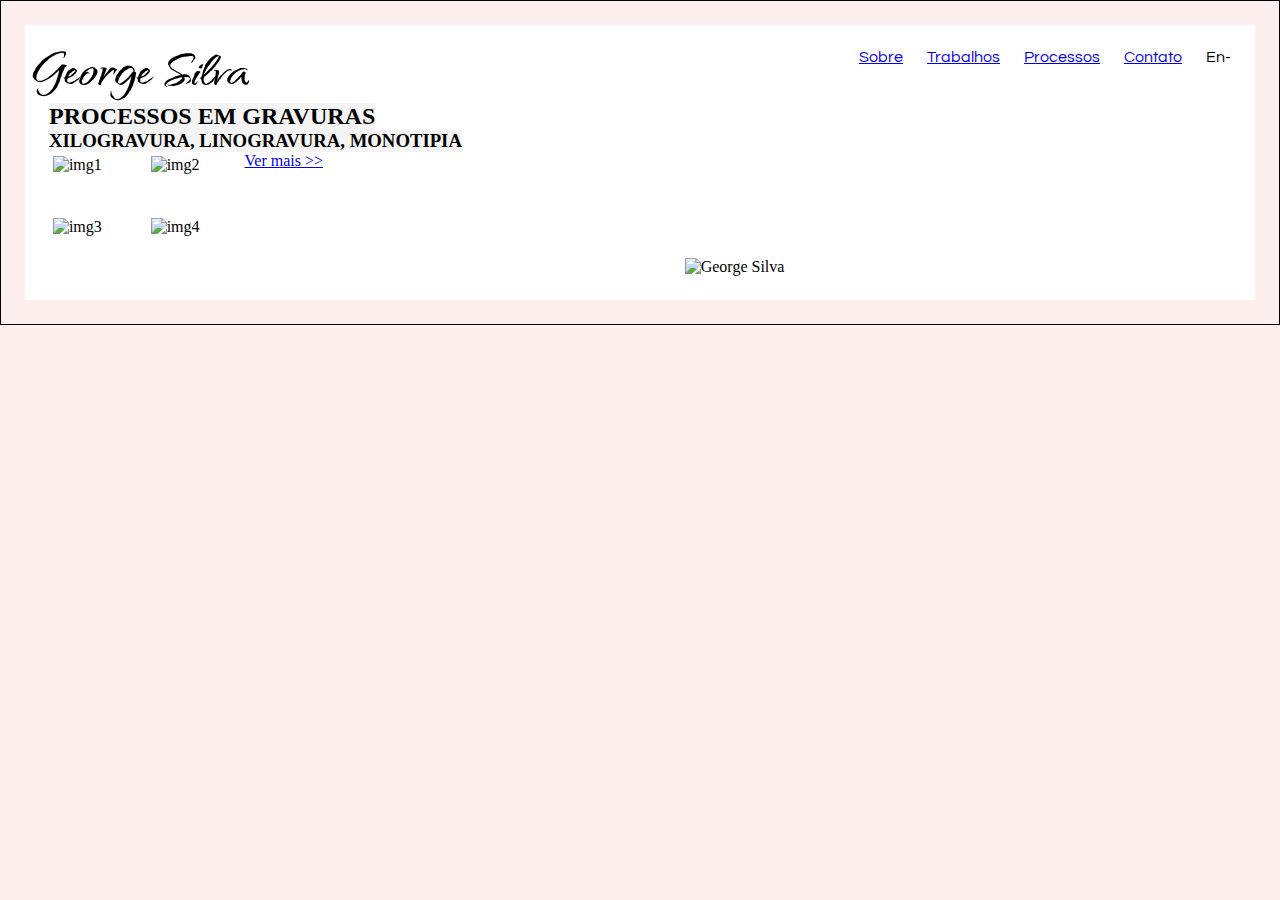
==== index.html @ bd926e04 "09-09" ====
<!DOCTYPE html>
<html lang="pt-br">
<head>
    
    <meta charset="UTF-8">
    <meta name="viewport" content="width=device-width, initial-scale=1.0">
    <link rel="preconnect" href="https://fonts.googleapis.com">
    <link rel="preconnect" href="https://fonts.gstatic.com" crossorigin>
    <link href="https://fonts.googleapis.com/css2?family=Questrial&display=swap" rel="stylesheet">
    <link href="https://fonts.googleapis.com/css2?family=Qwitcher+Grypen&display=swap" rel="stylesheet"> 
    <link href="https://fonts.googleapis.com/css2?family=Cormorant+Garamond:ital,wght@0,300;0,400;0,500;0,600;0,700;1,300;1,400;1,500;1,600;1,700&display=swap" rel="stylesheet">
    <title>George Silva</title>
    <link rel="stylesheet" href="style.css">
</head>

<body>
    <div class="fundo">
        <header>
            <h1>George Silva</h1>
            <nav class="menu-principal">
                <ul>
                    <li><a href="sobre.html">Sobre</a></li>
                    <li><a href="trabalhos.html">Trabalhos</a></li>
                    <li><a href="processos.html">Processos</a></li>
                    <li><a href="contato.html">Contato</a></li>
                    <li>En-</li>
                </ul>
            </nav>
        </header> 
        
        
        <main>
            <div class="box" id="esquerdaIndex">
                <div class="box-cinza" id="h2Index">
                    <h2>PROCESSOS EM GRAVURAS</h2>
                </div>   
                <h3>XILOGRAVURA, LINOGRAVURA, MONOTIPIA</h3>
                <div class="imagens-soltas" id="imagensIndex">
                    <img src="imagens/1.jpg" alt="img1">
                    <img src="imagens/2.jpg" alt="img2">
                    <img src="imagens/3.jpg" alt="img3">
                    <img src="imagens/4.jpg" alt="img4">
                </div>
                <a class="botao-link" id="verMaisIndex" href="sobre.html">Ver mais >></a>
            </div>    
            
            <img src="imagens/divulgacao.png" alt="George Silva" id="imagemDivulgacao">
            
        </main>
        </div>
    
        <footer>
        
        </footer>
</body>

</html>
---- style.css ----
*{
    margin: 0;
    padding: 0;
    list-style: none;
}
            /* BODY */
body{
    border: 1px, black, solid;
    background-color: #FEEFEF;
    height: 100%; 
}

.fundo{
    background-color: rgb(255, 255, 255);
    margin: 1.5em;  
    /* width: 95%;
    height: 96%; */
    display: flex;
    justify-content: center;
    /* align-items: center; */
    flex-direction: column;
    padding: 0.5em;
}

            /* HEADER */
header{
    display: flex;
    flex-wrap: wrap;
    justify-content: space-between;
    align-items:top ;
    /* margin-left: 1em; */
    
}
nav{
    font-family:Questrial;
    padding: 1em;
}
nav ul{
    display: flex;
    flex-wrap: wrap;
}
nav li{
    margin: 0 0 0 1.5em;
    /* padding: 1em; */
}
h1{
    font-family: 'Qwitcher Grypen', sans-serif;
    font-size: 4em;
    /* padding: 0.5em; */
}

            /* MAIN */

main{
    /* background-color: aquamarine; */
    display: flex;
    flex-direction: row;
    flex-wrap: wrap-reverse;   
    justify-content: space-between;  
    align-items:end;
}
#esquerdaIndex{
    /* background-color: rgb(216, 204, 173); */
    width: 50%;
    height: auto;
    display: flex;
    flex-wrap: wrap;
    margin-bottom: 1em ;
    margin-left: 1em;

}
#h2Index{
    background-color:rgba(236, 236, 236, 0.6);
    white-space: nowrap;
    text-align: center;
}
main h3{
    white-space: nowrap;
    background-color:rgba(236, 236, 236, 0.6);
    text-align: center
}

#imagensIndex{
    display: flex;
    flex-wrap: wrap;

}

.imagens-soltas img {
    width: 46%; /* Cada imagem ocupará 50% da largura */
    padding: 2%;
    aspect-ratio: 1 / 0.6;
}

#imagemDivulgacao{
    width: 45%;
    height: auto;
    padding: 1em;
    padding-top: 0;
}
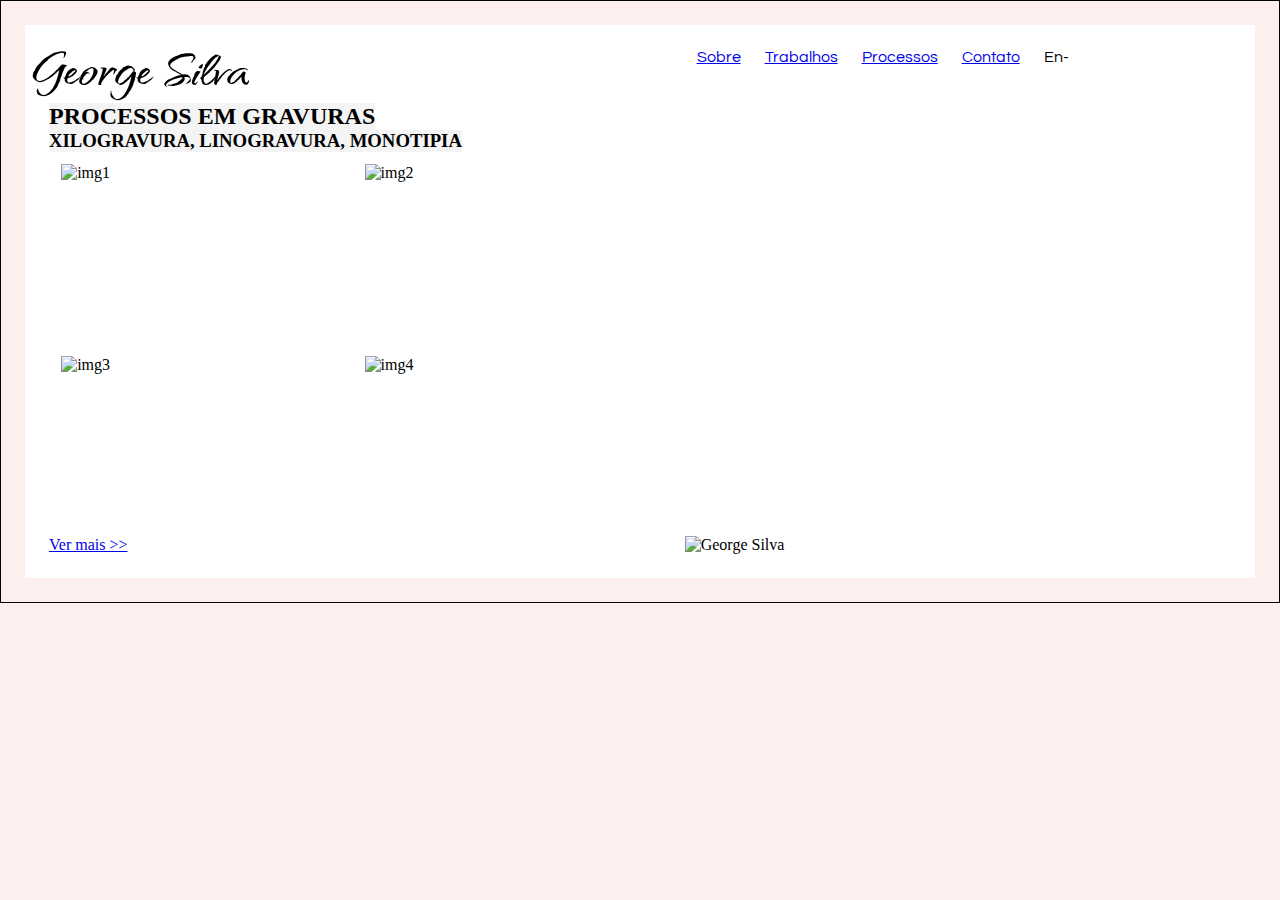
==== commit 3287e1f8: "10-09" ====
--- a/index.html
+++ b/index.html
@@ -29,7 +29,7 @@
         </header> 
         
         
-        <main>
+        <main id="mainIndex">
             <div class="box" id="esquerdaIndex">
                 <div class="box-cinza" id="h2Index">
                     <h2>PROCESSOS EM GRAVURAS</h2>
--- a/style.css
+++ b/style.css
@@ -17,27 +17,31 @@
     height: 96%; */
     display: flex;
     justify-content: center;
-    /* align-items: center; */
+    align-items: center;
     flex-direction: column;
     padding: 0.5em;
 }
 
             /* HEADER */
 header{
-    display: flex;
-    flex-wrap: wrap;
-    justify-content: space-between;
-    align-items:top ;
-    /* margin-left: 1em; */
+    width: 100%;
+    display: flex;
+    flex-direction: row;
+    flex-wrap: wrap;
+    justify-content: space-between; 
+    align-content: center;
+
+    /* align-items:flex-start; */
     
 }
 nav{
+    width: 46%;
     font-family:Questrial;
     padding: 1em;
 }
 nav ul{
     display: flex;
-    flex-wrap: wrap;
+    flex-wrap: nowrap;
 }
 nav li{
     margin: 0 0 0 1.5em;
@@ -46,13 +50,16 @@
 h1{
     font-family: 'Qwitcher Grypen', sans-serif;
     font-size: 4em;
+    width: 50%;
+    white-space: nowrap;
     /* padding: 0.5em; */
 }
 
-            /* MAIN */
-
-main{
+            /* INDEX */
+
+#mainIndex{
     /* background-color: aquamarine; */
+    width: 100%;
     display: flex;
     flex-direction: row;
     flex-wrap: wrap-reverse;   
@@ -81,6 +88,7 @@
 }
 
 #imagensIndex{
+    min-width: 100%;
     display: flex;
     flex-wrap: wrap;
 
@@ -98,3 +106,207 @@
     padding: 1em;
     padding-top: 0;
 }
+
+
+
+        /* SOBRE*/
+
+#mainSobre{
+      /* background-color: aquamarine; */
+    width: 100%;
+    display: flex;
+    flex-direction: column;
+    flex-wrap: wrap;   
+    justify-content: space-between;  
+    align-items:end;
+    }
+
+#boxCimaSobre{
+    width: 100%;
+    display: flex;
+    flex-direction: row;
+    flex-wrap: wrap-reverse;   
+    justify-content: space-between;  
+    align-items:end;
+
+}
+
+#boxSobre{
+    background-color:rgba(236, 236, 236, 0.6);
+    width: 50%;
+    display: flex;
+    flex-direction: row;
+    flex-wrap: wrap;   
+    justify-content: space-between;  
+    align-items:end;
+}
+#imagensSobre{
+    background-color:rgba(222, 20, 20, 0.6);
+    width: 45%;
+    height: auto;
+    padding: 1em;
+    padding-top: 0;
+
+}
+#boxBaixoSobre{
+    width: 100%;
+    display: flex;
+    flex-direction: column;
+    flex-wrap: wrap;   
+    justify-content: center;  
+    align-items:center;
+
+}
+
+#boxUltimosTrabalhos{
+    height: 400px;
+    background-color:rgba(236, 236, 236, 0.6);
+    text-align: center;
+    display: flex;
+    flex-direction: column;
+    justify-content: space-between;
+    align-items: center;
+
+}
+
+#imagensUltimosTrabalhos{
+    display: flex;
+    justify-content: space-between;
+    width: 100%;
+    padding: 2%;
+    position: absolute;
+}
+#imagensUltimosTrabalhos img{
+    /* height: 100%; */
+    padding: 0;
+    aspect-ratio: 1 / 1;
+}
+#inicioSobre{
+/* alinhar "botao" a esquerda */
+}
+
+
+        /* TRABALHOS */
+
+#mainTrabalhos{
+   background-color: aquamarine;
+   width: 100%;
+   display: flex;
+   flex-direction: column;
+   align-items: flex-end;
+
+}
+#boxTrabalhos{
+    /* caixa cinza */
+
+}
+#mainTrabalhos h2{
+margin: 1em;
+}
+#imagensTrabalhos{
+    display: flex;
+    flex-wrap: wrap;
+    flex-direction: row;
+    justify-content: center;
+    width: 100%;
+
+}
+#imagensTrabalhos img {
+    background-color: blueviolet;
+    width: 27%;
+    margin: 0.5em;
+    aspect-ratio: 1 / 1;
+}
+
+#inicioTrabalhos{
+    margin: 1em;
+}
+
+
+        /* PROCESSOS */
+
+#mainProcessos{
+          background-color: aquamarine;
+          width: 100%;
+          display: flex;
+          flex-direction: column;
+          flex-wrap: wrap;   
+          justify-content: space-between;  
+          align-items:center;
+}
+#processosXilogravura{
+    background-color: #FEEFEF;
+    width: 100%;
+    display: flex;
+    flex-wrap: wrap;
+    flex-direction: row;
+    justify-content: space-between;
+    align-items: center;
+}
+#boxXilogravura{
+    width: 40%;
+
+}
+#imagensXilogravura{
+    background-color: rgb(228, 203, 171);
+    width: 40%;
+}
+#imagensXilogravura img{
+    background-color: blueviolet;
+    width: 90%;
+    margin-left: 1em;
+    aspect-ratio: 1.5/1;  
+
+}
+
+#processosLinogravura{
+    background-color: #FEEFEF;
+    width: 100%;
+    display: flex;
+    flex-wrap: wrap;
+    flex-direction: row;
+    justify-content: space-between;
+    align-items: center;
+}
+#boxLinogravura{
+    width: 40%;
+
+}
+#imagensLinogravura{
+    background-color: rgb(228, 203, 171);
+    width: 40%;
+}
+#imagensLinogravura img{
+    background-color: blueviolet;
+    width: 90%;
+    margin-left: 1em;
+    aspect-ratio: 1.5/1;  
+
+}
+
+#processosMonotipia{
+    padding: 0.5em;
+    background-color: #505050;
+    width: 100%;
+    display: flex;
+    flex-wrap: wrap;
+    flex-direction: row;
+    justify-content: space-between;
+    align-items: center;
+}
+#boxMonotipia{
+    margin: 1em;
+    width: 50%;
+
+}
+#imagensMonotipia{
+    background-color: rgb(228, 203, 171);
+    width: 40%;
+}
+#imagensMonotipia img{
+    background-color: blueviolet;
+    width: 90%;
+    margin-left: 1em;
+    aspect-ratio: 1.5/1;  
+
+}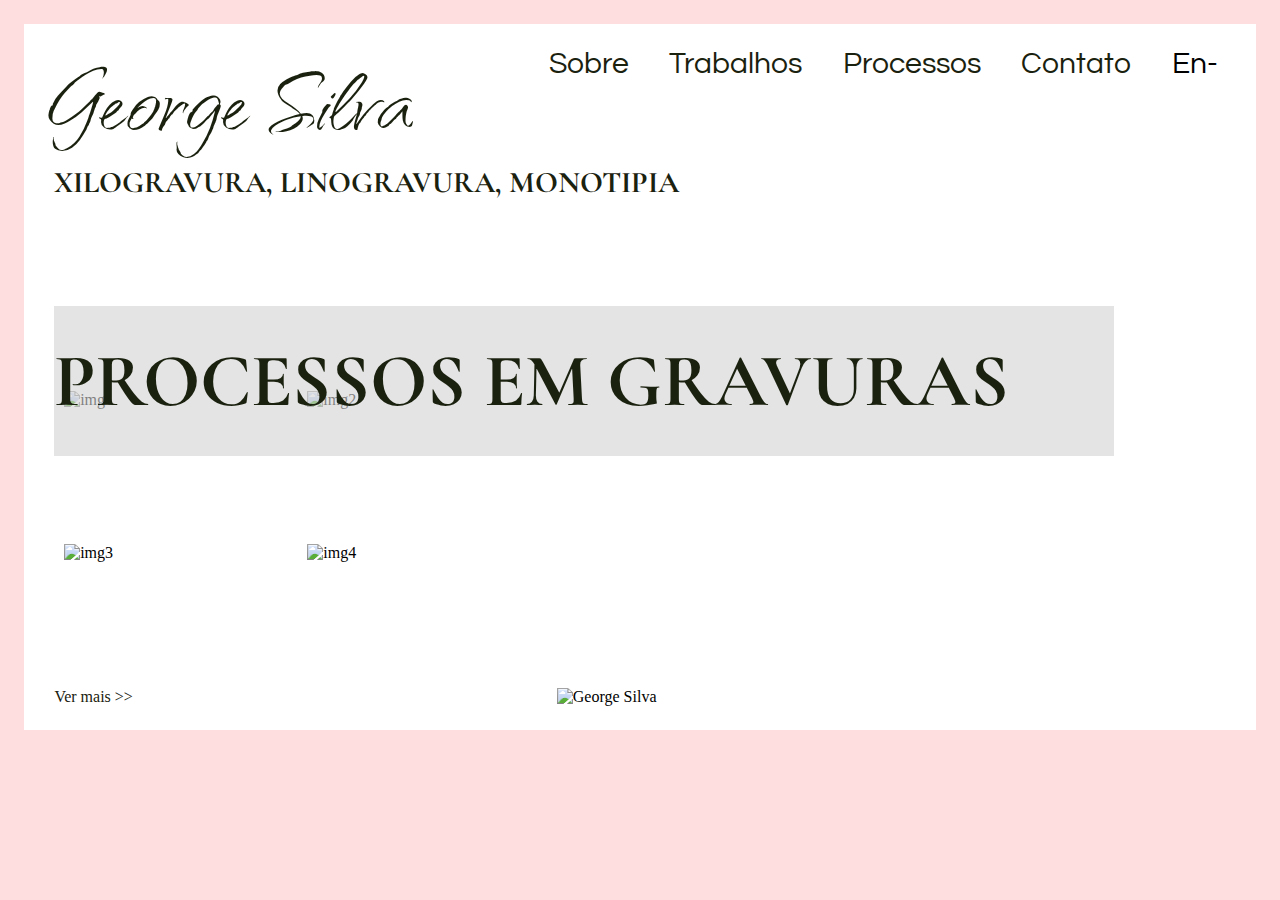
==== commit e0d979bb: "16-09" ====
--- a/index.html
+++ b/index.html
@@ -16,7 +16,7 @@
 <body>
     <div class="fundo">
         <header>
-            <h1>George Silva</h1>
+            <h1><a href="index.html">George Silva</a></h1>
             <nav class="menu-principal">
                 <ul>
                     <li><a href="sobre.html">Sobre</a></li>
--- a/style.css
+++ b/style.css
@@ -5,9 +5,9 @@
 }
             /* BODY */
 body{
-    border: 1px, black, solid;
-    background-color: #FEEFEF;
+    background-color: #fedede;
     height: 100%; 
+    min-width: 360px;
 }
 
 .fundo{
@@ -28,33 +28,44 @@
     display: flex;
     flex-direction: row;
     flex-wrap: wrap;
-    justify-content: space-between; 
-    align-content: center;
-
-    /* align-items:flex-start; */
+    justify-content: center;
+    /* align-content: center;  */
+
+    align-items:flex-start;
     
 }
 nav{
-    width: 46%;
+    width: 55%;
     font-family:Questrial;
     padding: 1em;
 }
 nav ul{
     display: flex;
     flex-wrap: nowrap;
+    justify-content: space-between;
+
 }
 nav li{
-    margin: 0 0 0 1.5em;
-    /* padding: 1em; */
+font-size: 30px;
 }
 h1{
     font-family: 'Qwitcher Grypen', sans-serif;
-    font-size: 4em;
-    width: 50%;
+    font-size: 120px;
+    width: 40%;
     white-space: nowrap;
-    /* padding: 0.5em; */
-}
-
+    text-align: left;
+    font-weight: normal;
+}
+
+h2, h3{
+    font-family: 'Cormorant Garamond';
+    color: rgb(26, 33, 14);
+}
+
+a{
+    text-decoration: none;
+    color: rgb(26, 33, 14);
+}
             /* INDEX */
 
 #mainIndex{
@@ -63,12 +74,12 @@
     display: flex;
     flex-direction: row;
     flex-wrap: wrap-reverse;   
-    justify-content: space-between;  
+    justify-content: center;  
     align-items:end;
 }
 #esquerdaIndex{
     /* background-color: rgb(216, 204, 173); */
-    width: 50%;
+    width: 40%;
     height: auto;
     display: flex;
     flex-wrap: wrap;
@@ -77,14 +88,27 @@
 
 }
 #h2Index{
-    background-color:rgba(236, 236, 236, 0.6);
+    background-color:rgba(210, 210, 210, 0.6);
+    position: absolute;
+    /* margin-block-start: -3em; */
+    width: 1060px;
+    height: 150px;
+    top: 34%;
+    align-content: center;
+}
+#h2Index h2{
+    font-size: 75px;
     white-space: nowrap;
-    text-align: center;
-}
-main h3{
+    text-align: left;
+
+
+}
+#mainIndex h3{
     white-space: nowrap;
-    background-color:rgba(236, 236, 236, 0.6);
-    text-align: center
+    /* background-color:rgba(210, 210, 210, 0.6); */
+    text-align: center;
+    margin-bottom: 6em;
+    font-size: 30px;
 }
 
 #imagensIndex{
@@ -101,7 +125,7 @@
 }
 
 #imagemDivulgacao{
-    width: 45%;
+    width: 55%;
     height: auto;
     padding: 1em;
     padding-top: 0;
@@ -110,6 +134,7 @@
 
 
         /* SOBRE*/
+
 
 #mainSobre{
       /* background-color: aquamarine; */
@@ -126,27 +151,46 @@
     display: flex;
     flex-direction: row;
     flex-wrap: wrap-reverse;   
-    justify-content: space-between;  
-    align-items:end;
+    justify-content: center;  
+    align-items:center;
+}
+#esquerdaSobre{
+    width: 48%;
+    height: auto;
+    display: flex;
+    flex-wrap: wrap;
+    margin-bottom: 1em ;
+    margin-left: 1em;
+}
+#imagemDivulgacaoSobre{
+    width: 45%;
+    height: auto;
+    padding: 1em;
+    padding-top: 0;
 
 }
 
 #boxSobre{
-    background-color:rgba(236, 236, 236, 0.6);
-    width: 50%;
-    display: flex;
-    flex-direction: row;
+    padding: 0.5em;
+    background-color:rgba(210, 210, 210, 0.6);
+    width: 40%;
+    display: flex;
+    flex-direction: column;
     flex-wrap: wrap;   
     justify-content: space-between;  
-    align-items:end;
+    /* align-items:center; */
+    aspect-ratio: 1/1;
 }
 #imagensSobre{
     background-color:rgba(222, 20, 20, 0.6);
-    width: 45%;
-    height: auto;
-    padding: 1em;
-    padding-top: 0;
-
+    width: 55%;
+
+
+}
+#imagensSobre img{
+    width: 100%;
+    background-color: blueviolet;
+    aspect-ratio: 1 / 1.4;
 }
 #boxBaixoSobre{
     width: 100%;
@@ -159,8 +203,10 @@
 }
 
 #boxUltimosTrabalhos{
-    height: 400px;
-    background-color:rgba(236, 236, 236, 0.6);
+    padding: 0.5em;
+    height: 500px;
+    width: 70%;
+    background-color:rgba(210, 210, 210, 0.6);
     text-align: center;
     display: flex;
     flex-direction: column;
@@ -177,9 +223,10 @@
     position: absolute;
 }
 #imagensUltimosTrabalhos img{
-    /* height: 100%; */
-    padding: 0;
+    background-color: blueviolet;
+    margin: 0.3em;
     aspect-ratio: 1 / 1;
+
 }
 #inicioSobre{
 /* alinhar "botao" a esquerda */
@@ -189,11 +236,11 @@
         /* TRABALHOS */
 
 #mainTrabalhos{
-   background-color: aquamarine;
+   /* background-color: aquamarine; */
    width: 100%;
    display: flex;
    flex-direction: column;
-   align-items: flex-end;
+   align-items: center;
 
 }
 #boxTrabalhos{
@@ -225,88 +272,128 @@
 
         /* PROCESSOS */
 
+
 #mainProcessos{
-          background-color: aquamarine;
-          width: 100%;
-          display: flex;
-          flex-direction: column;
-          flex-wrap: wrap;   
-          justify-content: space-between;  
-          align-items:center;
-}
-#processosXilogravura{
-    background-color: #FEEFEF;
-    width: 100%;
-    display: flex;
-    flex-wrap: wrap;
-    flex-direction: row;
-    justify-content: space-between;
+    /* background-color: aquamarine; */
+    width: 100%;
+    display: flex;
+    flex-direction: column;
+    flex-wrap: wrap;   
+    justify-content: space-between;  
+    align-items:center;
+    align-content: center;
+}
+#mainProcessos h2{
+    margin: 1em;
+    font-size: xx-large;
+    font-family: 'Cormorant Garamond';
+}
+#mainProcessos h3{
+    margin-bottom: 0.5em;
+    font-size: xx-large;
+    font-family: 'Cormorant Garamond';
+}
+.processos{
+    background-color: rgba(210, 210, 210, 0.6);
+    width: 95%;
+    display: flex;
+    flex-wrap: wrap;
+    flex-direction: row;
+    justify-content: center;
+    align-items: center;  
+    margin-top: 3em;
+    margin-bottom: 1em; 
+}
+.box-processos{
+    width: 50%;
+    margin: 1em;
+    display: flex;
+    flex-direction: column;
+    flex-wrap: wrap;
+    justify-content: center;
+    align-items: flex-start;
+    align-content: center;
+}
+.box-processos p{
+    width: 80%;
+    text-wrap: wrap;
+}
+.imagens-processos{
+    background-color: rgb(228, 203, 171);
+    width: 45%;
+    height: 100%;
+}
+.imagens-processos img{
+    background-color: blueviolet;
+    width: 70%;
+    margin: 1em;
+    aspect-ratio: 1/0.8;  
+}
+
+
+
+            /* CONTATO */
+
+#mainContato{
+    width: 100%;
+    height: auto;
+    display: flex;
+    flex-wrap: wrap;
+    flex-direction: column;
     align-items: center;
-}
-#boxXilogravura{
-    width: 40%;
-
-}
-#imagensXilogravura{
-    background-color: rgb(228, 203, 171);
-    width: 40%;
-}
-#imagensXilogravura img{
-    background-color: blueviolet;
-    width: 90%;
-    margin-left: 1em;
-    aspect-ratio: 1.5/1;  
-
-}
-
-#processosLinogravura{
-    background-color: #FEEFEF;
-    width: 100%;
-    display: flex;
-    flex-wrap: wrap;
-    flex-direction: row;
-    justify-content: space-between;
-    align-items: center;
-}
-#boxLinogravura{
-    width: 40%;
-
-}
-#imagensLinogravura{
-    background-color: rgb(228, 203, 171);
-    width: 40%;
-}
-#imagensLinogravura img{
-    background-color: blueviolet;
-    width: 90%;
-    margin-left: 1em;
-    aspect-ratio: 1.5/1;  
-
-}
-
-#processosMonotipia{
-    padding: 0.5em;
-    background-color: #505050;
-    width: 100%;
-    display: flex;
-    flex-wrap: wrap;
-    flex-direction: row;
-    justify-content: space-between;
-    align-items: center;
-}
-#boxMonotipia{
-    margin: 1em;
-    width: 50%;
-
-}
-#imagensMonotipia{
-    background-color: rgb(228, 203, 171);
-    width: 40%;
-}
-#imagensMonotipia img{
-    background-color: blueviolet;
-    width: 90%;
-    margin-left: 1em;
-    aspect-ratio: 1.5/1;  
-
-}+    justify-content: center;
+    background-image: url('imagens/2.jpg');
+    background-size: cover; /* Ajusta a imagem para cobrir todo o elemento */
+    background-position: center; /* Centraliza a imagem */
+    background-repeat: no-repeat; /* Impede que a imagem se repita */
+}
+
+#boxContato {
+    text-align: center; /* Centraliza o conteúdo da div */
+    width: 100%;
+  }
+  
+  form {
+    display: inline-block; /* Permite centralizar o formulário dentro da div */
+    background-color: #f2f2f2; 
+    padding: 1em;
+    margin-bottom: 1em;
+
+  }
+  
+  label {
+    display: block;
+    margin-bottom: 1em;
+  }
+  
+  input {
+    width: 60%;
+    padding: 10px; 
+    margin-bottom: 10px;
+    border: 1px solid #ccc; 
+  }
+  
+  /* Placeholder para o input */
+  input::-webkit-input-placeholder {
+    text-align: center;
+  }
+  
+  input:-moz-placeholder {
+    text-align: center;
+  }
+  
+  input::-moz-placeholder {
+    text-align: center;
+  }
+  
+  input:-ms-input-placeholder {
+    text-align: center;   
+  }
+  #mensagem {
+    height: 100px; /* Ajuste este valor conforme necessário */
+  }
+  
+  footer{
+    background-color: rosybrown;
+    text-align: center;
+  }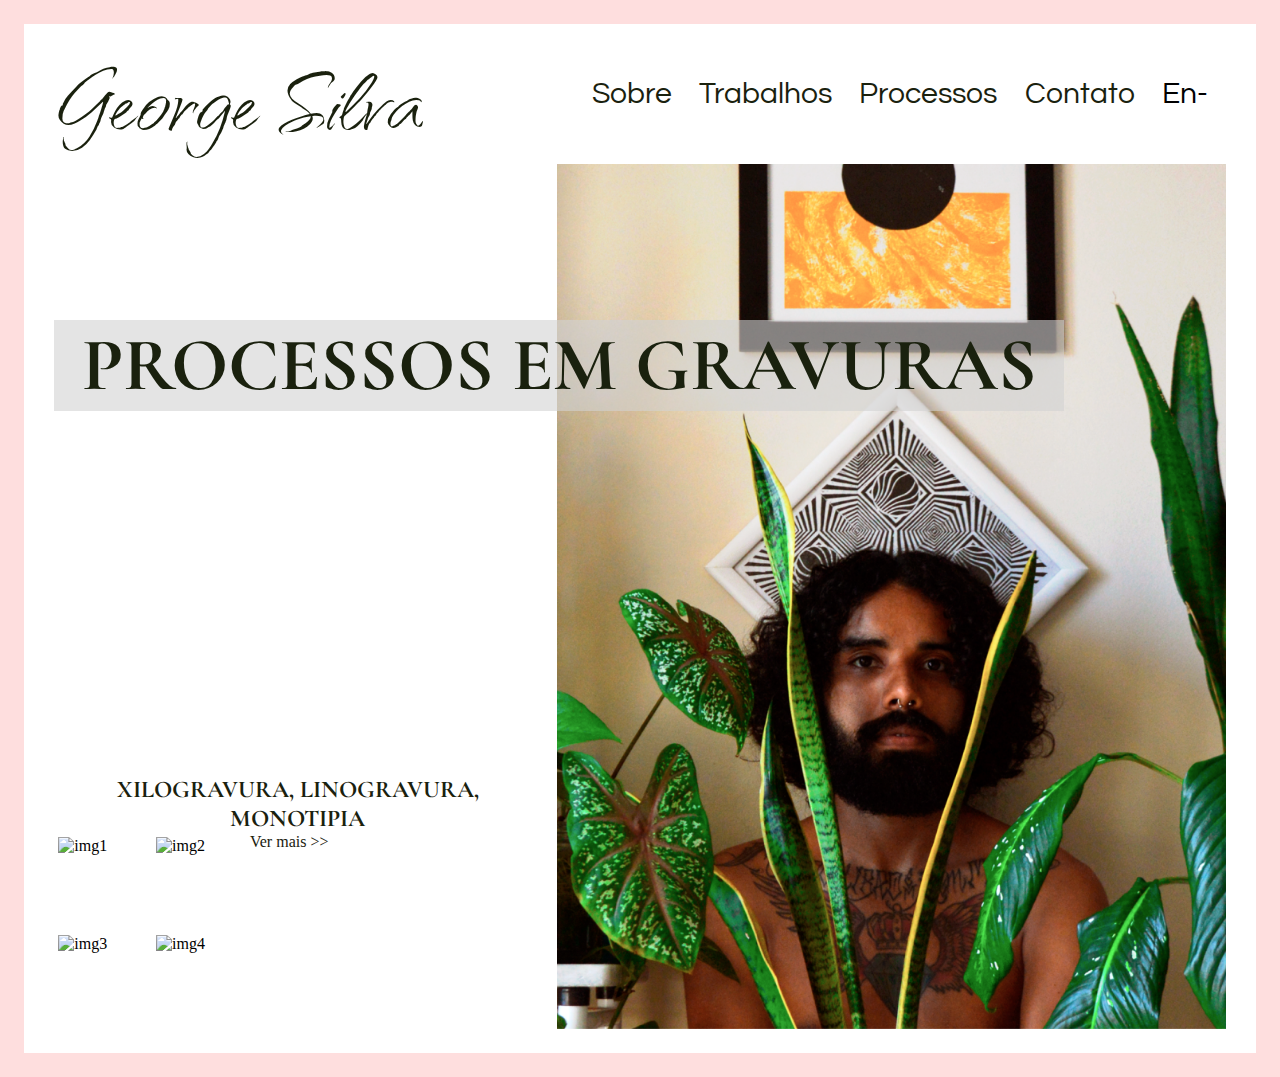
==== commit 9116d0b0: "16-09" ====
--- a/index.html
+++ b/index.html
@@ -17,6 +17,7 @@
     <div class="fundo">
         <header>
             <h1><a href="index.html">George Silva</a></h1>
+            <div id="espacovazioIndex"></div>
             <nav class="menu-principal">
                 <ul>
                     <li><a href="sobre.html">Sobre</a></li>
@@ -44,7 +45,7 @@
                 <a class="botao-link" id="verMaisIndex" href="sobre.html">Ver mais >></a>
             </div>    
             
-            <img src="imagens/divulgacao.png" alt="George Silva" id="imagemDivulgacao">
+            <img src="imagens/indexDivulgacao.png" alt="George Silva" id="imagemDivulgacao">
             
         </main>
         </div>
--- a/style.css
+++ b/style.css
@@ -6,8 +6,8 @@
             /* BODY */
 body{
     background-color: #fedede;
-    height: 100%; 
-    min-width: 360px;
+    /* height: 1340px; */
+    width: 100VW; 
 }
 
 .fundo{
@@ -20,6 +20,8 @@
     align-items: center;
     flex-direction: column;
     padding: 0.5em;
+    min-width: 1045px;
+
 }
 
             /* HEADER */
@@ -27,31 +29,32 @@
     width: 100%;
     display: flex;
     flex-direction: row;
-    flex-wrap: wrap;
-    justify-content: center;
-    /* align-content: center;  */
-
-    align-items:flex-start;
+    /* flex-wrap: wrap; */
+    justify-content: space-between;
+    padding-left: 3em;
+
     
 }
 nav{
-    width: 55%;
     font-family:Questrial;
     padding: 1em;
+    width: 1080px;
 }
 nav ul{
+    padding-right: 3em;
     display: flex;
     flex-wrap: nowrap;
     justify-content: space-between;
 
 }
 nav li{
-font-size: 30px;
+    margin: 1em 0 0 0.5em;
+    font-size: 30px;
 }
 h1{
     font-family: 'Qwitcher Grypen', sans-serif;
     font-size: 120px;
-    width: 40%;
+    width: max-content;
     white-space: nowrap;
     text-align: left;
     font-weight: normal;
@@ -73,14 +76,14 @@
     width: 100%;
     display: flex;
     flex-direction: row;
-    flex-wrap: wrap-reverse;   
+    /* flex-wrap: wrap-reverse;    */
     justify-content: center;  
     align-items:end;
 }
 #esquerdaIndex{
     /* background-color: rgb(216, 204, 173); */
     width: 40%;
-    height: auto;
+    height: 100%;
     display: flex;
     flex-wrap: wrap;
     margin-bottom: 1em ;
@@ -90,38 +93,40 @@
 #h2Index{
     background-color:rgba(210, 210, 210, 0.6);
     position: absolute;
-    /* margin-block-start: -3em; */
-    width: 1060px;
-    height: 150px;
-    top: 34%;
-    align-content: center;
+    width: 1010px;
+    /* height: 110px; */
+    top: 320px;
 }
 #h2Index h2{
     font-size: 75px;
     white-space: nowrap;
-    text-align: left;
+    text-align: center;
+
+
+}
+#espacovazioIndex{
+    width: 18%;
 
 
 }
 #mainIndex h3{
-    white-space: nowrap;
+    white-space: wrap;
     /* background-color:rgba(210, 210, 210, 0.6); */
     text-align: center;
-    margin-bottom: 6em;
-    font-size: 30px;
+    margin-bottom: 0;
+    font-size: 24px;
 }
 
 #imagensIndex{
-    min-width: 100%;
     display: flex;
     flex-wrap: wrap;
 
 }
 
 .imagens-soltas img {
-    width: 46%; /* Cada imagem ocupará 50% da largura */
+    width: 46%; /* Cada imagem ocupará 46% da largura */
     padding: 2%;
-    aspect-ratio: 1 / 0.6;
+    aspect-ratio: 1 / 1;
 }
 
 #imagemDivulgacao{
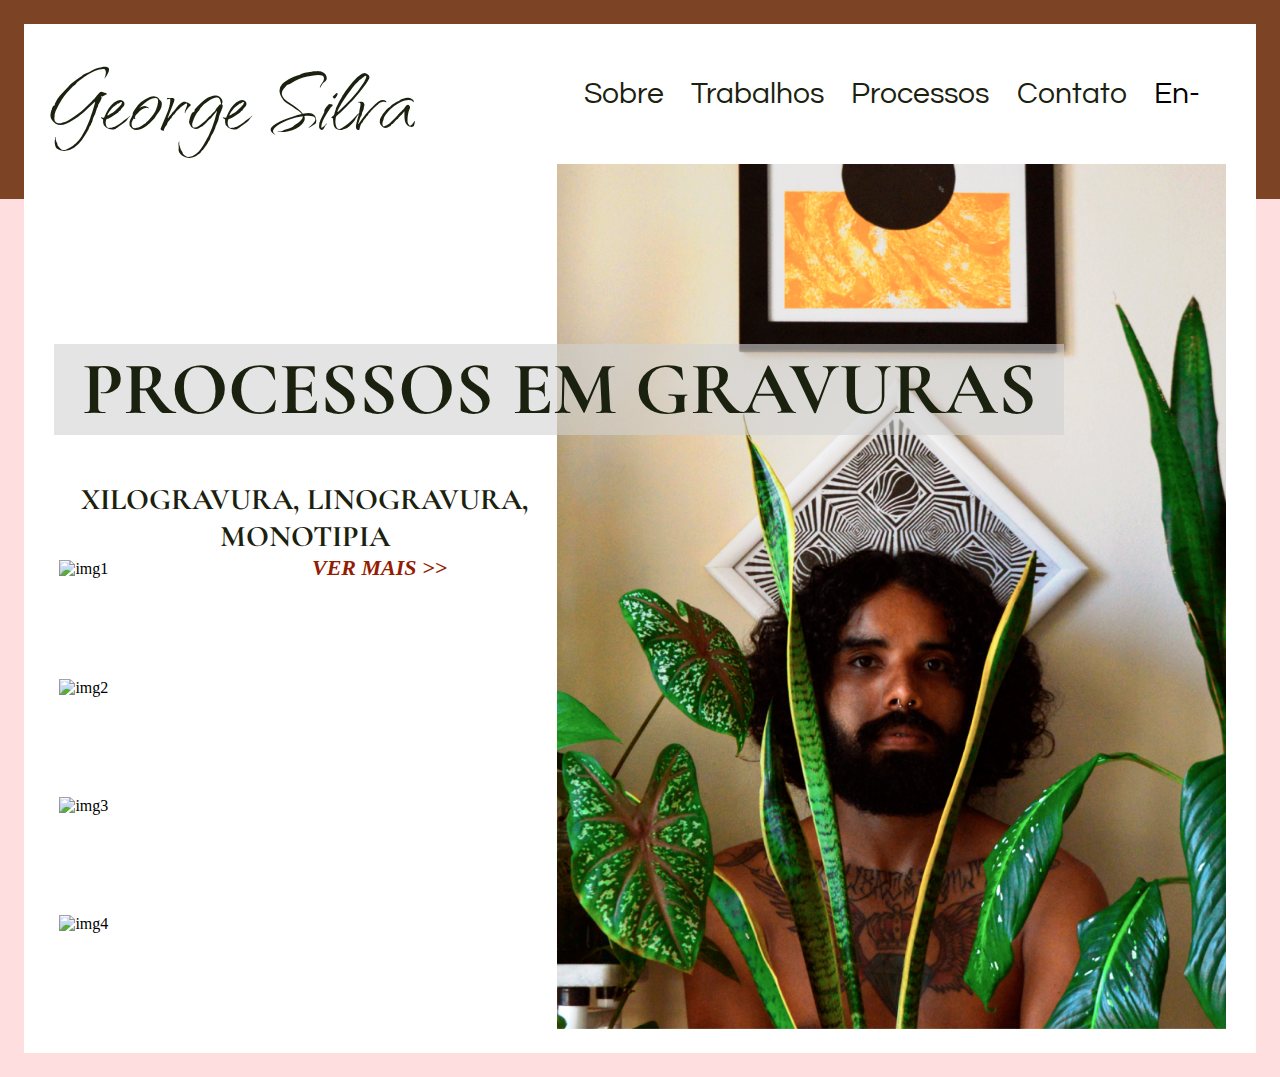
==== commit dd48d308: "fase final" ====
--- a/index.html
+++ b/index.html
@@ -14,6 +14,8 @@
 </head>
 
 <body>
+
+    <div class="box-marrom"></div>
     <div class="fundo">
         <header>
             <h1><a href="index.html">George Silva</a></h1>
@@ -42,7 +44,7 @@
                     <img src="imagens/3.jpg" alt="img3">
                     <img src="imagens/4.jpg" alt="img4">
                 </div>
-                <a class="botao-link" id="verMaisIndex" href="sobre.html">Ver mais >></a>
+                <a class="botao-link" id="verMaisIndex" href="sobre.html">VER MAIS >></a>
             </div>    
             
             <img src="imagens/indexDivulgacao.png" alt="George Silva" id="imagemDivulgacao">
@@ -50,9 +52,6 @@
         </main>
         </div>
     
-        <footer>
-        
-        </footer>
 </body>
 
 </html>--- a/style.css
+++ b/style.css
@@ -8,9 +8,20 @@
     background-color: #fedede;
     /* height: 1340px; */
     width: 100VW; 
-}
-
+    position: relative;
+    
+}
+
+.box-marrom{
+    width: 100vw;
+    height: 200px;
+    min-width: 1045px;
+    background-color: #7C4425;
+    position: absolute;
+    top: -25px;
+}
 .fundo{
+    position: relative;
     background-color: rgb(255, 255, 255);
     margin: 1.5em;  
     /* width: 95%;
@@ -32,6 +43,7 @@
     /* flex-wrap: wrap; */
     justify-content: space-between;
     padding-left: 3em;
+    padding-right: 1em;
 
     
 }
@@ -69,6 +81,9 @@
     text-decoration: none;
     color: rgb(26, 33, 14);
 }
+p{
+    font-family:Questrial;
+}
             /* INDEX */
 
 #mainIndex{
@@ -76,7 +91,6 @@
     width: 100%;
     display: flex;
     flex-direction: row;
-    /* flex-wrap: wrap-reverse;    */
     justify-content: center;  
     align-items:end;
 }
@@ -114,18 +128,27 @@
     /* background-color:rgba(210, 210, 210, 0.6); */
     text-align: center;
     margin-bottom: 0;
-    font-size: 24px;
+    font-size: 30px;
+    padding-left: 0.5em;
 }
 
 #imagensIndex{
     display: flex;
     flex-wrap: wrap;
 
+}
+
+#verMaisIndex{
+    padding-left: 1em;
+    font-size: 22px;
+    color: #931c02;
+    font-weight: bold;
+    font-style: italic;
 }
 
 .imagens-soltas img {
     width: 46%; /* Cada imagem ocupará 46% da largura */
-    padding: 2%;
+    padding: 5px;
     aspect-ratio: 1 / 1;
 }
 
@@ -149,31 +172,68 @@
     flex-wrap: wrap;   
     justify-content: space-between;  
     align-items:end;
+    position: relative;
     }
 
 #boxCimaSobre{
     width: 100%;
     display: flex;
-    flex-direction: row;
-    flex-wrap: wrap-reverse;   
-    justify-content: center;  
-    align-items:center;
+    justify-content: space-between;
+    align-items: center;
 }
 #esquerdaSobre{
-    width: 48%;
-    height: auto;
-    display: flex;
-    flex-wrap: wrap;
-    margin-bottom: 1em ;
-    margin-left: 1em;
-}
+    background-color: rgba(210, 210, 210, 0.6);
+    width: 30%;
+    height: 600px;
+    display: flex;
+    flex-direction: column;
+    align-items: flex-start;
+    justify-content: space-between;
+    padding: 3em;
+    margin-left: 3em;
+    margin-right: 5em;
+}
+#h2-pSobre{
+    width: 100%;
+    height: 100%;
+    overflow: hidden;
+}
+#esquerdaSobre h2{
+    font-size: 70px;
+
+}
+#esquerdaSobre p{
+    font-size: 22px;
+    margin-top: 1em;
+}
+#lerMaisSobre{
+    font-size: 22px;
+    color: #931c02;
+    font-weight: bold; 
+    font-style: italic;
+}
+
 #imagemDivulgacaoSobre{
-    width: 45%;
+    /* width: 55%; */
+    padding: 1em;
+    padding-top: 0;
+    margin-right: 1.5em;
+    position: relative;
+
+}
+#imagemDivulgacaoSobre img{
     height: auto;
     padding: 1em;
     padding-top: 0;
-
-}
+}
+
+#detalheSobre{
+    position: absolute;
+    top: -35px;
+    left: -70px;
+
+}
+
 
 #boxSobre{
     padding: 0.5em;
@@ -183,60 +243,95 @@
     flex-direction: column;
     flex-wrap: wrap;   
     justify-content: space-between;  
-    /* align-items:center; */
     aspect-ratio: 1/1;
 }
 #imagensSobre{
     background-color:rgba(222, 20, 20, 0.6);
     width: 55%;
 
-
 }
 #imagensSobre img{
     width: 100%;
     background-color: blueviolet;
     aspect-ratio: 1 / 1.4;
 }
+
 #boxBaixoSobre{
-    width: 100%;
+    margin-top: 2em;
+    margin-bottom: 5em;
+    width: 100%;
+    overflow: hidden;
+}
+#boxUltimosTrabalhos{
+    padding: 0.5em;
+    height: 900px;
+    width: 70%;
+    background-color:rgba(210, 210, 210, 0.6);
+    text-align: center;
+    display: flex;
+    flex-direction: column;
+    justify-content: space-between;
+    align-items: center;
+}
+#boxUltimosTrabalhos h2{
+    font-size: 60px;
+}
+
+#boxImagensUltimosTrabalhos{
+    width: 100%;
+    position: relative;
     display: flex;
     flex-direction: column;
     flex-wrap: wrap;   
     justify-content: center;  
     align-items:center;
-
-}
-
-#boxUltimosTrabalhos{
-    padding: 0.5em;
-    height: 500px;
-    width: 70%;
-    background-color:rgba(210, 210, 210, 0.6);
-    text-align: center;
-    display: flex;
-    flex-direction: column;
-    justify-content: space-between;
-    align-items: center;
-
+}
+
+.imagens-ultimos-trabalhos{
+    width: 33%;
+    border-color: violet;
+    border-style: dashed;
+    aspect-ratio: 1 / 1;
+    max-width: 635px;
+    min-width: 335px;
 }
 
 #imagensUltimosTrabalhos{
     display: flex;
-    justify-content: space-between;
     width: 100%;
     padding: 2%;
     position: absolute;
+    top: 150px;
+    /* para responsividade */
+    /* flex-direction: row;
+    flex-wrap: wrap;
+    justify-content: center; */
+
+
 }
 #imagensUltimosTrabalhos img{
     background-color: blueviolet;
     margin: 0.3em;
-    aspect-ratio: 1 / 1;
-
+
+}
+
+#vertodosSobre{
+    font-size: 22px;
+    color: #931c02; 
+    font-weight: bold;
+    font-style: italic;
+    
 }
 #inicioSobre{
-/* alinhar "botao" a esquerda */
-}
-
+    position: absolute;
+    bottom: 1em;
+    left: 1.5em;
+    margin-top: 2em;
+    font-size: 18px;
+    color: #931c02; 
+    font-weight: bold;
+    font-style: italic;
+}
 
         /* TRABALHOS */
 
@@ -254,6 +349,7 @@
 }
 #mainTrabalhos h2{
 margin: 1em;
+font-size: 70px;
 }
 #imagensTrabalhos{
     display: flex;
@@ -264,7 +360,7 @@
 
 }
 #imagensTrabalhos img {
-    background-color: blueviolet;
+    /* background-color: blueviolet; */
     width: 27%;
     margin: 0.5em;
     aspect-ratio: 1 / 1;
@@ -272,6 +368,11 @@
 
 #inicioTrabalhos{
     margin: 1em;
+    margin-top: 2em;
+    font-size: 18px;
+    color: #931c02; 
+    font-weight: bold;
+    font-style: italic;
 }
 
 
@@ -290,12 +391,12 @@
 }
 #mainProcessos h2{
     margin: 1em;
-    font-size: xx-large;
+    font-size: 70px;
     font-family: 'Cormorant Garamond';
 }
 #mainProcessos h3{
     margin-bottom: 0.5em;
-    font-size: xx-large;
+    font-size: 40px;
     font-family: 'Cormorant Garamond';
 }
 .processos{
@@ -334,71 +435,110 @@
     margin: 1em;
     aspect-ratio: 1/0.8;  
 }
-
+.processos p{
+    font-size: 22px;
+    margin-top: 1em;
+
+}
 
 
             /* CONTATO */
 
-#mainContato{
-    width: 100%;
-    height: auto;
-    display: flex;
-    flex-wrap: wrap;
-    flex-direction: column;
-    align-items: center;
-    justify-content: center;
+
+#fundoContato{
     background-image: url('imagens/2.jpg');
     background-size: cover; /* Ajusta a imagem para cobrir todo o elemento */
     background-position: center; /* Centraliza a imagem */
     background-repeat: no-repeat; /* Impede que a imagem se repita */
+    margin-bottom: 0;
+}
+#headerContato a, h1{
+    color: rgba(210, 210, 210, 0.8);
+
+}
+#mainContato{
+    width: 100%;
+    height: 1200px;
+    display: flex;
+    flex-wrap: wrap;
+    flex-direction: column;
+    align-items: center;
+    justify-content: center;
+    
 }
 
 #boxContato {
     text-align: center; /* Centraliza o conteúdo da div */
     width: 100%;
-  }
+}
   
   form {
+    width: 60%;
+    height: auto;
     display: inline-block; /* Permite centralizar o formulário dentro da div */
-    background-color: #f2f2f2; 
-    padding: 1em;
+    background-color: rgba(210, 210, 210, 0.8); 
+    padding: 2em;
     margin-bottom: 1em;
 
   }
-  
+  form h2{
+    font-size: 50px;
+    margin: 1em;
+  }
   label {
     display: block;
     margin-bottom: 1em;
   }
   
   input {
-    width: 60%;
+    margin: 1em;
+    width: 65%;  
     padding: 10px; 
     margin-bottom: 10px;
     border: 1px solid #ccc; 
+    background-color: #ededed
+
   }
   
   /* Placeholder para o input */
   input::-webkit-input-placeholder {
-    text-align: center;
-  }
-  
-  input:-moz-placeholder {
-    text-align: center;
-  }
-  
-  input::-moz-placeholder {
-    text-align: center;
-  }
-  
-  input:-ms-input-placeholder {
-    text-align: center;   
+    font-family:Questrial;
+    font-size: 20px;
+    text-align: left;
+    color: black;
+
+  }
+  #enviar{
+    font-family: 'Cormorant Garamond';
+    font-weight: bold;
+    font-style: italic;
+    font-size: 30px;
+    color: #931c02; 
+    width: auto;
+    margin-bottom: 2em;
+    background-color: transparent;
+    border: none; 
+    cursor: pointer;
   }
   #mensagem {
-    height: 100px; /* Ajuste este valor conforme necessário */
+    height: 150px;
   }
   
   footer{
-    background-color: rosybrown;
+    padding: 2em;
+    height: 200px;
+    background-color: #7C4425;
     text-align: center;
+  }
+  footer p{
+    color: rgba(210, 210, 210, 0.8);
+    font-size: 22px;
+    margin-top: 1em;
+  }
+
+  footer a{
+    color: rgba(210, 210, 210, 0.8);
+    font-size: 30px;
+    margin-top: 1em;
+    
   }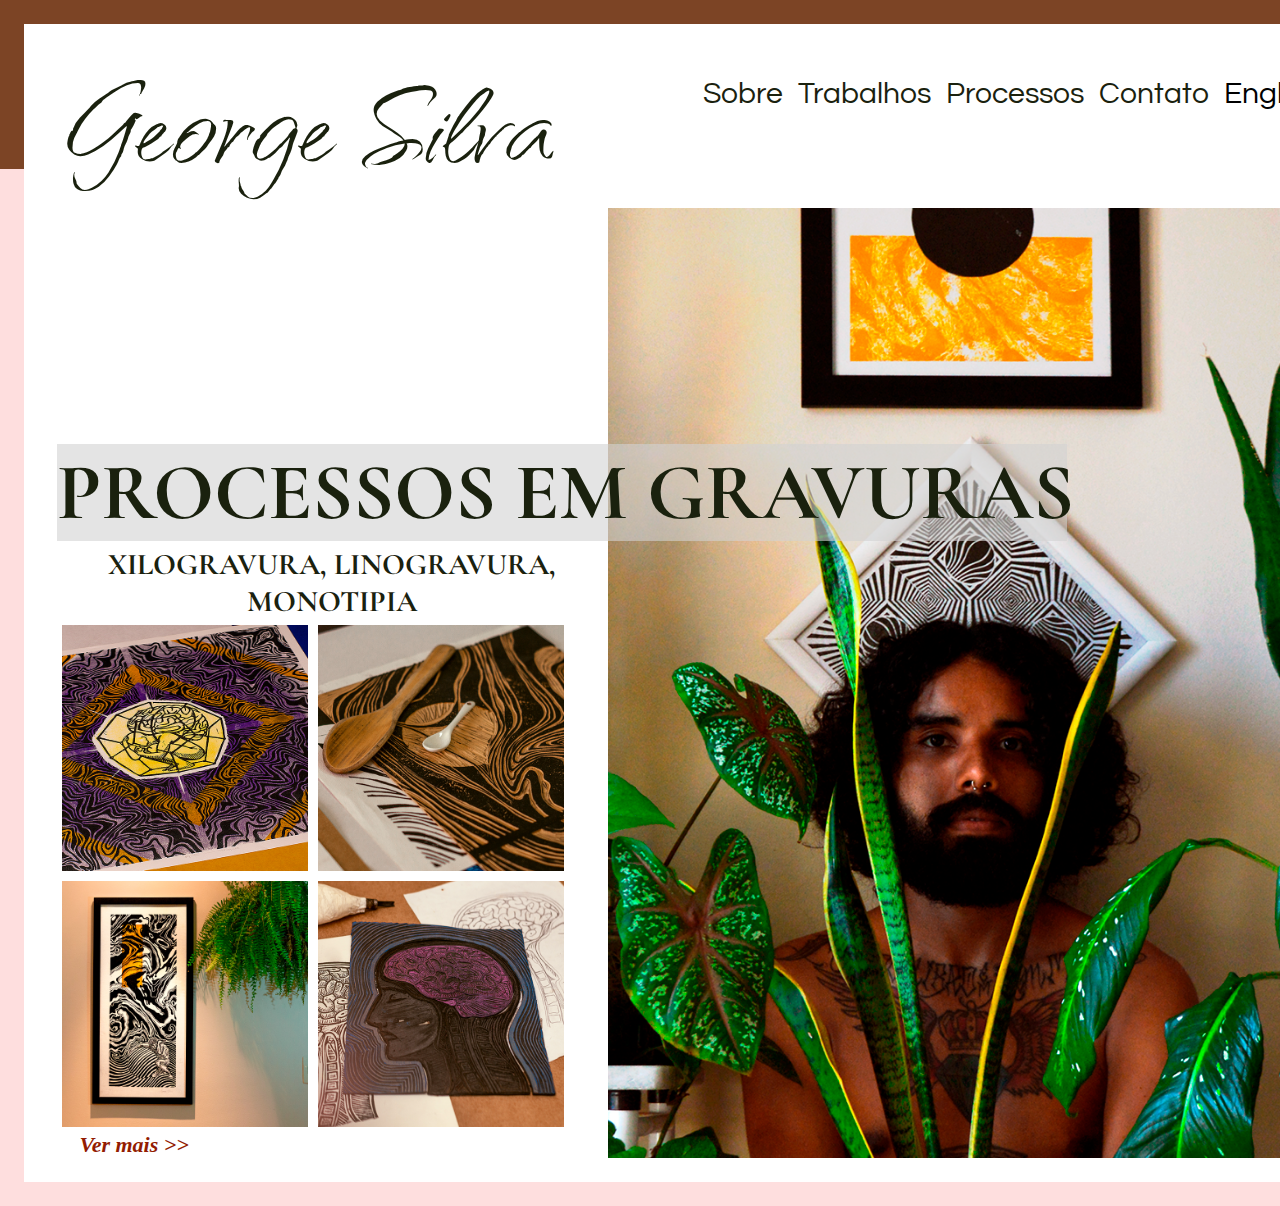
==== commit ae4c996b: "Entrega" ====
--- a/index.html
+++ b/index.html
@@ -14,8 +14,6 @@
 </head>
 
 <body>
-
-    <div class="box-marrom"></div>
     <div class="fundo">
         <header>
             <h1><a href="index.html">George Silva</a></h1>
@@ -26,7 +24,7 @@
                     <li><a href="trabalhos.html">Trabalhos</a></li>
                     <li><a href="processos.html">Processos</a></li>
                     <li><a href="contato.html">Contato</a></li>
-                    <li>En-</li>
+                    <li>English</li>
                 </ul>
             </nav>
         </header> 
@@ -39,15 +37,15 @@
                 </div>   
                 <h3>XILOGRAVURA, LINOGRAVURA, MONOTIPIA</h3>
                 <div class="imagens-soltas" id="imagensIndex">
-                    <img src="imagens/1.jpg" alt="img1">
-                    <img src="imagens/2.jpg" alt="img2">
-                    <img src="imagens/3.jpg" alt="img3">
-                    <img src="imagens/4.jpg" alt="img4">
+                    <img src="imagens/index/index1.png" alt="imgIndex1">
+                    <img src="imagens/index/index2.png" alt="imgIndex2">
+                    <img src="imagens/index/index3.png" alt="imgIndex3">
+                    <img src="imagens/index/index4.png" alt="imgIndex4">
                 </div>
-                <a class="botao-link" id="verMaisIndex" href="sobre.html">VER MAIS >></a>
+                <a class="botao-link" id="verMaisIndex" href="sobre.html">Ver mais >></a>
             </div>    
             
-            <img src="imagens/indexDivulgacao.png" alt="George Silva" id="imagemDivulgacao">
+            <img src="imagens/index/index-dicvulgacao.png" alt="George Silva" id="imagemDivulgacao">
             
         </main>
         </div>
--- a/style.css
+++ b/style.css
@@ -5,20 +5,16 @@
 }
             /* BODY */
 body{
-    background-color: #fedede;
-    /* height: 1340px; */
+    background: rgb(124,68,37);
+    background: linear-gradient(180deg,rgba(124,68,37,1) 0%, rgba(124,68,37,1) 14%, rgba(254,222,222,1) 14%, rgba(254,222,222,1) 100%);
     width: 100VW; 
-    position: relative;
+    background-repeat: no-repeat;
+    min-width: 1400px;
     
 }
-
-.box-marrom{
-    width: 100vw;
-    height: 200px;
-    min-width: 1045px;
-    background-color: #7C4425;
-    position: absolute;
-    top: -25px;
+.bodyContato{
+    background: rgba(254,222,222,0.9);
+
 }
 .fundo{
     position: relative;
@@ -35,17 +31,16 @@
 
 }
 
-            /* HEADER */
+
+
+                        /* HEADER */
 header{
     width: 100%;
     display: flex;
     flex-direction: row;
-    /* flex-wrap: wrap; */
     justify-content: space-between;
     padding-left: 3em;
-    padding-right: 1em;
-
-    
+    padding-right: 1em;   
 }
 nav{
     font-family:Questrial;
@@ -57,7 +52,6 @@
     display: flex;
     flex-wrap: nowrap;
     justify-content: space-between;
-
 }
 nav li{
     margin: 1em 0 0 0.5em;
@@ -65,11 +59,12 @@
 }
 h1{
     font-family: 'Qwitcher Grypen', sans-serif;
-    font-size: 120px;
+    font-size: 160px;
     width: max-content;
     white-space: nowrap;
     text-align: left;
     font-weight: normal;
+    padding-left:0.1em ;
 }
 
 h2, h3{
@@ -84,10 +79,11 @@
 p{
     font-family:Questrial;
 }
-            /* INDEX */
+
+
+                         /* INDEX */
 
 #mainIndex{
-    /* background-color: aquamarine; */
     width: 100%;
     display: flex;
     flex-direction: row;
@@ -95,7 +91,6 @@
     align-items:end;
 }
 #esquerdaIndex{
-    /* background-color: rgb(216, 204, 173); */
     width: 40%;
     height: 100%;
     display: flex;
@@ -109,19 +104,15 @@
     position: absolute;
     width: 1010px;
     /* height: 110px; */
-    top: 320px;
+    top: 420px;
 }
 #h2Index h2{
-    font-size: 75px;
+    font-size: 80px;
     white-space: nowrap;
     text-align: center;
-
-
 }
 #espacovazioIndex{
     width: 18%;
-
-
 }
 #mainIndex h3{
     white-space: wrap;
@@ -131,13 +122,11 @@
     font-size: 30px;
     padding-left: 0.5em;
 }
-
 #imagensIndex{
     display: flex;
     flex-wrap: wrap;
 
 }
-
 #verMaisIndex{
     padding-left: 1em;
     font-size: 22px;
@@ -145,13 +134,16 @@
     font-weight: bold;
     font-style: italic;
 }
-
 .imagens-soltas img {
     width: 46%; /* Cada imagem ocupará 46% da largura */
     padding: 5px;
     aspect-ratio: 1 / 1;
-}
-
+    transition: .2s linear;
+}
+.imagens-soltas img:hover{
+    transform: scale(1.03);
+
+}
 #imagemDivulgacao{
     width: 55%;
     height: auto;
@@ -160,12 +152,10 @@
 }
 
 
-
-        /* SOBRE*/
+                        /* SOBRE*/
 
 
 #mainSobre{
-      /* background-color: aquamarine; */
     width: 100%;
     display: flex;
     flex-direction: column;
@@ -173,8 +163,7 @@
     justify-content: space-between;  
     align-items:end;
     position: relative;
-    }
-
+}
 #boxCimaSobre{
     width: 100%;
     display: flex;
@@ -212,29 +201,23 @@
     font-weight: bold; 
     font-style: italic;
 }
-
 #imagemDivulgacaoSobre{
     /* width: 55%; */
     padding: 1em;
     padding-top: 0;
     margin-right: 1.5em;
     position: relative;
-
 }
 #imagemDivulgacaoSobre img{
     height: auto;
     padding: 1em;
     padding-top: 0;
 }
-
 #detalheSobre{
     position: absolute;
     top: -35px;
     left: -70px;
-
-}
-
-
+}
 #boxSobre{
     padding: 0.5em;
     background-color:rgba(210, 210, 210, 0.6);
@@ -248,12 +231,6 @@
 #imagensSobre{
     background-color:rgba(222, 20, 20, 0.6);
     width: 55%;
-
-}
-#imagensSobre img{
-    width: 100%;
-    background-color: blueviolet;
-    aspect-ratio: 1 / 1.4;
 }
 
 #boxBaixoSobre{
@@ -276,7 +253,6 @@
 #boxUltimosTrabalhos h2{
     font-size: 60px;
 }
-
 #boxImagensUltimosTrabalhos{
     width: 100%;
     position: relative;
@@ -286,41 +262,35 @@
     justify-content: center;  
     align-items:center;
 }
-
 .imagens-ultimos-trabalhos{
     width: 33%;
-    border-color: violet;
-    border-style: dashed;
     aspect-ratio: 1 / 1;
     max-width: 635px;
     min-width: 335px;
-}
-
+    margin-left: 10px;
+    margin-right: 10px;
+}
+.imagens-ultimos-trabalhos img{
+    width: 100%;
+    padding: 10px;
+    margin: 0.5em;
+}
 #imagensUltimosTrabalhos{
     display: flex;
     width: 100%;
     padding: 2%;
     position: absolute;
     top: 150px;
+    justify-content: center;
     /* para responsividade */
     /* flex-direction: row;
-    flex-wrap: wrap;
-    justify-content: center; */
-
-
-}
-#imagensUltimosTrabalhos img{
-    background-color: blueviolet;
-    margin: 0.3em;
-
-}
-
+    flex-wrap: wrap; */
+}
 #vertodosSobre{
     font-size: 22px;
     color: #931c02; 
     font-weight: bold;
-    font-style: italic;
-    
+    font-style: italic;   
 }
 #inicioSobre{
     position: absolute;
@@ -333,23 +303,20 @@
     font-style: italic;
 }
 
-        /* TRABALHOS */
+                        /* TRABALHOS */
 
 #mainTrabalhos{
-   /* background-color: aquamarine; */
    width: 100%;
    display: flex;
    flex-direction: column;
    align-items: center;
-
 }
 #boxTrabalhos{
     /* caixa cinza */
-
 }
 #mainTrabalhos h2{
-margin: 1em;
-font-size: 70px;
+    margin: 1em;
+    font-size: 70px;
 }
 #imagensTrabalhos{
     display: flex;
@@ -357,14 +324,19 @@
     flex-direction: row;
     justify-content: center;
     width: 100%;
-
 }
 #imagensTrabalhos img {
-    /* background-color: blueviolet; */
     width: 27%;
     margin: 0.5em;
     aspect-ratio: 1 / 1;
-}
+    transition: .2s linear;
+}
+#imagensTrabalhos img:hover{
+    transform: scale(1.06);
+
+}
+
+
 
 #inicioTrabalhos{
     margin: 1em;
@@ -376,11 +348,10 @@
 }
 
 
-        /* PROCESSOS */
+                    /* PROCESSOS */
 
 
 #mainProcessos{
-    /* background-color: aquamarine; */
     width: 100%;
     display: flex;
     flex-direction: column;
@@ -408,7 +379,7 @@
     justify-content: center;
     align-items: center;  
     margin-top: 3em;
-    margin-bottom: 1em; 
+    margin-bottom: 3em; 
 }
 .box-processos{
     width: 50%;
@@ -425,28 +396,66 @@
     text-wrap: wrap;
 }
 .imagens-processos{
-    background-color: rgb(228, 203, 171);
-    width: 45%;
-    height: 100%;
-}
+    /* background-color: rgb(228, 203, 171); */
+    width: 500px;
+    height: 400px;
+    position: relative;
+
+}
+
 .imagens-processos img{
     background-color: blueviolet;
     width: 70%;
     margin: 1em;
-    aspect-ratio: 1/0.8;  
-}
+
+}
+#xilogravura-front{
+    position: absolute;
+    bottom: -50px;
+    left:-80px;
+}
+#xilogravura-back{
+    width: 100%;
+    position: absolute;
+    bottom: 90px;
+    right:-90px;
+}
+#linogravura-back{
+    width: 100%;
+    position: absolute;
+    top: -90px;
+    left:-80px;
+}
+#linogravura-front{
+    
+    position: absolute;
+    top: -50px;
+    right:-90px;
+}
+#monotipia-front{
+    position: absolute;
+    bottom: -50px;
+    left:-80px;
+}
+#monotipia-back{
+    width: 100%;
+    position: absolute;
+    bottom: 90px;
+    right:-90px;
+}
+
+
 .processos p{
     font-size: 22px;
     margin-top: 1em;
-
-}
-
-
-            /* CONTATO */
+}
+
+
+                        /* CONTATO */
 
 
 #fundoContato{
-    background-image: url('imagens/2.jpg');
+    background-image: url('imagens/contato/backgtoundContato.jpg');
     background-size: cover; /* Ajusta a imagem para cobrir todo o elemento */
     background-position: center; /* Centraliza a imagem */
     background-repeat: no-repeat; /* Impede que a imagem se repita */
@@ -454,7 +463,6 @@
 }
 #headerContato a, h1{
     color: rgba(210, 210, 210, 0.8);
-
 }
 #mainContato{
     width: 100%;
@@ -463,52 +471,48 @@
     flex-wrap: wrap;
     flex-direction: column;
     align-items: center;
-    justify-content: center;
-    
+    justify-content: center;   
 }
 
 #boxContato {
-    text-align: center; /* Centraliza o conteúdo da div */
+    text-align: center;
     width: 100%;
 }
   
-  form {
+form {
     width: 60%;
     height: auto;
     display: inline-block; /* Permite centralizar o formulário dentro da div */
     background-color: rgba(210, 210, 210, 0.8); 
     padding: 2em;
     margin-bottom: 1em;
-
-  }
-  form h2{
+}
+form h2{
     font-size: 50px;
     margin: 1em;
-  }
-  label {
+}
+label {
     display: block;
     margin-bottom: 1em;
-  }
+}
   
-  input {
+input {
     margin: 1em;
     width: 65%;  
     padding: 10px; 
     margin-bottom: 10px;
     border: 1px solid #ccc; 
     background-color: #ededed
-
-  }
+}
   
   /* Placeholder para o input */
-  input::-webkit-input-placeholder {
+input::-webkit-input-placeholder {
     font-family:Questrial;
     font-size: 20px;
     text-align: left;
     color: black;
-
-  }
-  #enviar{
+}
+#enviar{
     font-family: 'Cormorant Garamond';
     font-weight: bold;
     font-style: italic;
@@ -519,26 +523,88 @@
     background-color: transparent;
     border: none; 
     cursor: pointer;
-  }
-  #mensagem {
+}
+#mensagem {
     height: 150px;
-  }
+}
   
-  footer{
+footer{
     padding: 2em;
     height: 200px;
     background-color: #7C4425;
     text-align: center;
-  }
-  footer p{
+}
+footer p{
     color: rgba(210, 210, 210, 0.8);
     font-size: 22px;
     margin-top: 1em;
-  }
-
-  footer a{
+}
+
+footer a{
     color: rgba(210, 210, 210, 0.8);
     font-size: 30px;
-    margin-top: 1em;
-    
-  }+    margin-top: 1em;   
+}
+
+/* modal trabalhos */
+
+.imagem-soltas img {
+    cursor: pointer;
+}
+
+.modal {
+    display: none;
+    position: fixed;
+    z-index: 1;
+    top: 20px;
+    width: 98%;
+    height: 98%;
+    overflow: auto;
+    background-color: rgba(0,0,0,0.5);  
+
+}
+#layoutModalTrabalhos{
+    height: 100%;
+    display: flex;
+    justify-content: center;
+    align-items: center;
+}
+#descricao-modal{
+    padding: 1em;
+    display: flex;
+    flex-direction: column;
+    justify-content: space-between;
+    align-items: center;
+    width: 350px;
+    min-height: 450px;
+    min-width: 450px;
+    height: 80%;
+    background: #ededed;
+
+}
+#descricao-modal h2{
+    font-size: 40px;
+}
+#descricao-modal p{
+    font-size: 20px;
+}
+#layoutModalTrabalhos img{
+    width: 900px;
+    height: 900px;
+    min-width: 450px;
+    border: 2px solid black;
+    margin: 10px;
+}
+
+.close {
+    color: #390101;
+    float: right;
+    font-size: 50px;
+    font-weight: bold;
+    margin-right: 0.5em;
+}
+
+.modal {
+  transition: opacity 0.3s ease-in-out;
+}
+
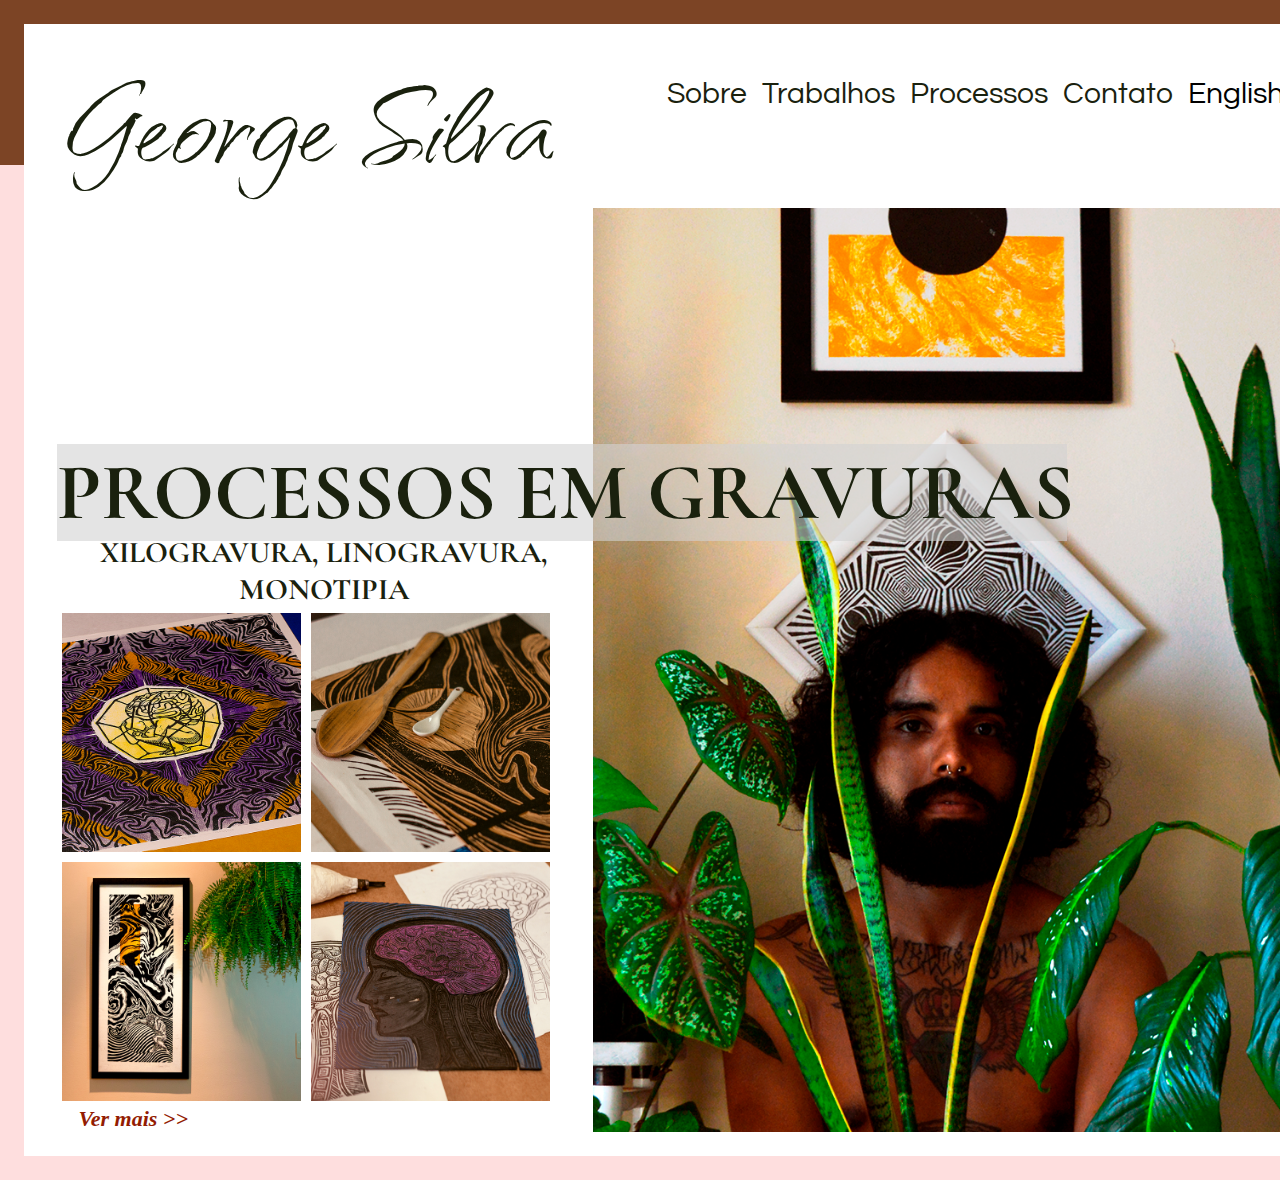
==== commit 0ecd4abb: "final" ====
--- a/index.html
+++ b/index.html
@@ -1,7 +1,6 @@
 <!DOCTYPE html>
 <html lang="pt-br">
 <head>
-    
     <meta charset="UTF-8">
     <meta name="viewport" content="width=device-width, initial-scale=1.0">
     <link rel="preconnect" href="https://fonts.googleapis.com">
--- a/style.css
+++ b/style.css
@@ -7,31 +7,23 @@
 body{
     background: rgb(124,68,37);
     background: linear-gradient(180deg,rgba(124,68,37,1) 0%, rgba(124,68,37,1) 14%, rgba(254,222,222,1) 14%, rgba(254,222,222,1) 100%);
-    width: 100VW; 
-    background-repeat: no-repeat;
-    min-width: 1400px;
-    
+    width: 100vw; 
+    background-repeat: repeat-x;
 }
 .bodyContato{
     background: rgba(254,222,222,0.9);
-
 }
 .fundo{
     position: relative;
     background-color: rgb(255, 255, 255);
     margin: 1.5em;  
-    /* width: 95%;
-    height: 96%; */
     display: flex;
     justify-content: center;
     align-items: center;
     flex-direction: column;
     padding: 0.5em;
-    min-width: 1045px;
-
-}
-
-
+    min-width: 1300px;
+}
 
                         /* HEADER */
 header{
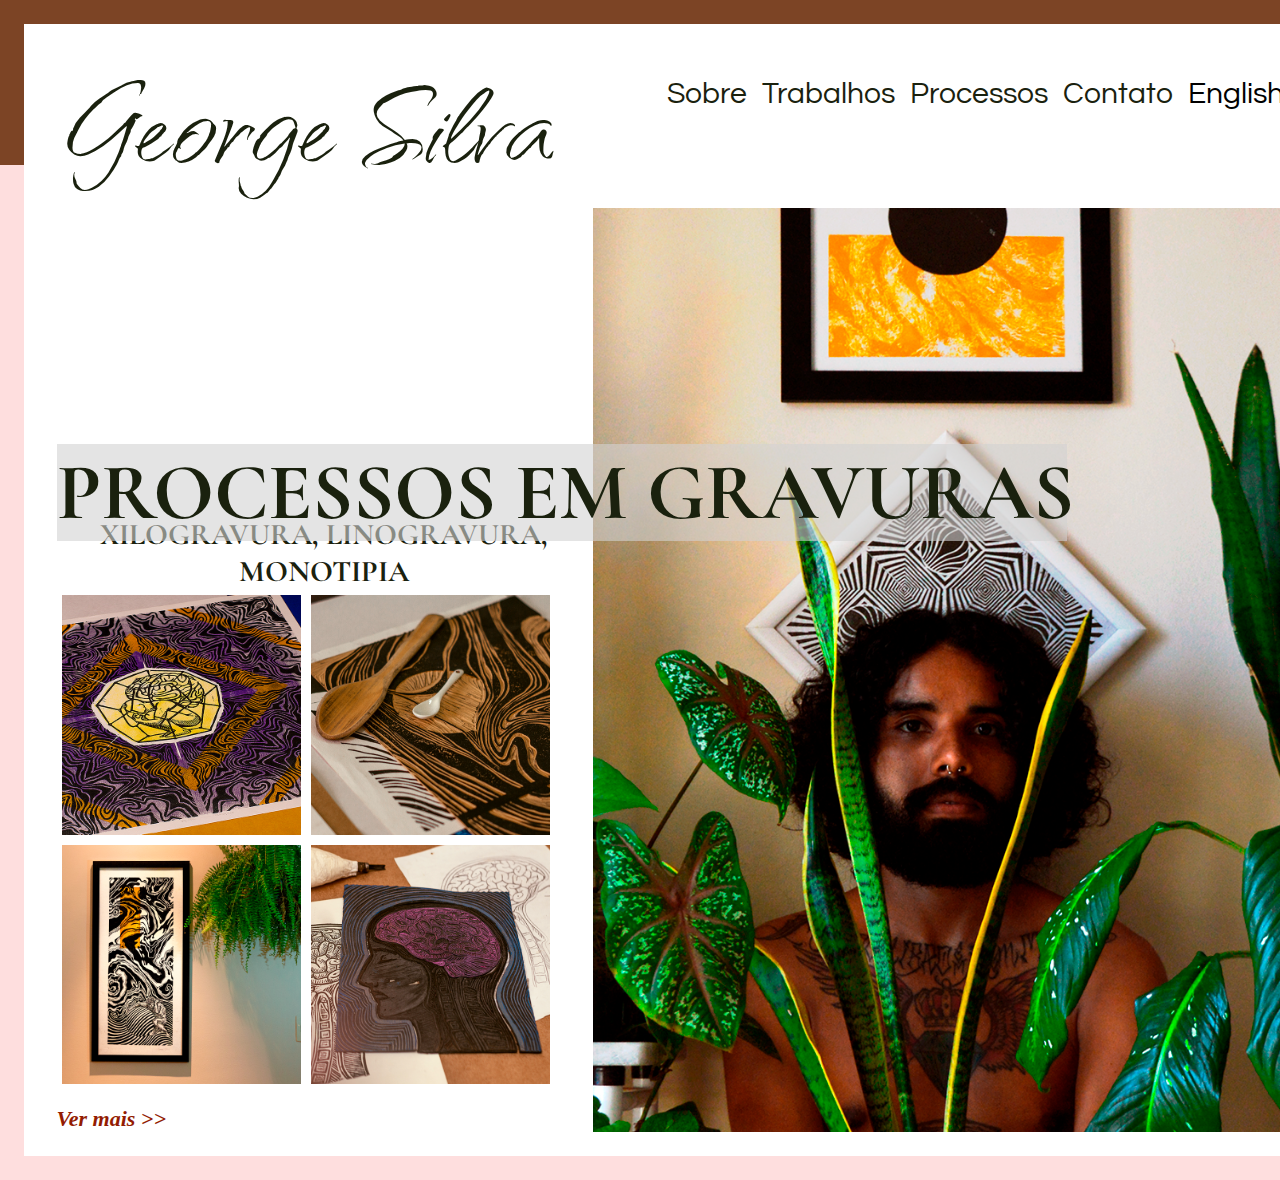
==== commit 50b93599: "alinhamento" ====
--- a/index.html
+++ b/index.html
@@ -35,12 +35,12 @@
                     <h2>PROCESSOS EM GRAVURAS</h2>
                 </div>   
                 <h3>XILOGRAVURA, LINOGRAVURA, MONOTIPIA</h3>
-                <div class="imagens-soltas" id="imagensIndex">
+                <figure class="imagens-soltas" id="imagensIndex">
                     <img src="imagens/index/index1.png" alt="imgIndex1">
                     <img src="imagens/index/index2.png" alt="imgIndex2">
                     <img src="imagens/index/index3.png" alt="imgIndex3">
                     <img src="imagens/index/index4.png" alt="imgIndex4">
-                </div>
+                </figure>
                 <a class="botao-link" id="verMaisIndex" href="sobre.html">Ver mais >></a>
             </div>    
             
--- a/style.css
+++ b/style.css
@@ -3,12 +3,17 @@
     padding: 0;
     list-style: none;
 }
+html{
+    width: 100vw;
+    min-width: 1300px;
+}
             /* BODY */
 body{
     background: rgb(124,68,37);
     background: linear-gradient(180deg,rgba(124,68,37,1) 0%, rgba(124,68,37,1) 14%, rgba(254,222,222,1) 14%, rgba(254,222,222,1) 100%);
-    width: 100vw; 
+    width: 99vw; 
     background-repeat: repeat-x;
+    
 }
 .bodyContato{
     background: rgba(254,222,222,0.9);
@@ -120,7 +125,7 @@
 
 }
 #verMaisIndex{
-    padding-left: 1em;
+    padding-top: 0.8em;
     font-size: 22px;
     color: #931c02;
     font-weight: bold;
@@ -171,7 +176,7 @@
     align-items: flex-start;
     justify-content: space-between;
     padding: 3em;
-    margin-left: 3em;
+    margin-left: 2.5em;
     margin-right: 5em;
 }
 #h2-pSobre{
@@ -202,8 +207,7 @@
 }
 #imagemDivulgacaoSobre img{
     height: auto;
-    padding: 1em;
-    padding-top: 0;
+    padding-bottom: 1em;
 }
 #detalheSobre{
     position: absolute;
@@ -234,7 +238,7 @@
 #boxUltimosTrabalhos{
     padding: 0.5em;
     height: 900px;
-    width: 70%;
+    width: 65%;
     background-color:rgba(210, 210, 210, 0.6);
     text-align: center;
     display: flex;
@@ -263,7 +267,7 @@
     margin-right: 10px;
 }
 .imagens-ultimos-trabalhos img{
-    width: 100%;
+    width: 95%;
     padding: 10px;
     margin: 0.5em;
 }
@@ -382,6 +386,7 @@
     justify-content: center;
     align-items: flex-start;
     align-content: center;
+    padding: 1.5em;
 }
 .box-processos p{
     width: 80%;
@@ -525,6 +530,8 @@
     height: 200px;
     background-color: #7C4425;
     text-align: center;
+    width: 100%;
+    min-width: max-content;
 }
 footer p{
     color: rgba(210, 210, 210, 0.8);
@@ -570,7 +577,7 @@
     width: 350px;
     min-height: 450px;
     min-width: 450px;
-    height: 80%;
+    height: 60%;
     background: #ededed;
 
 }
